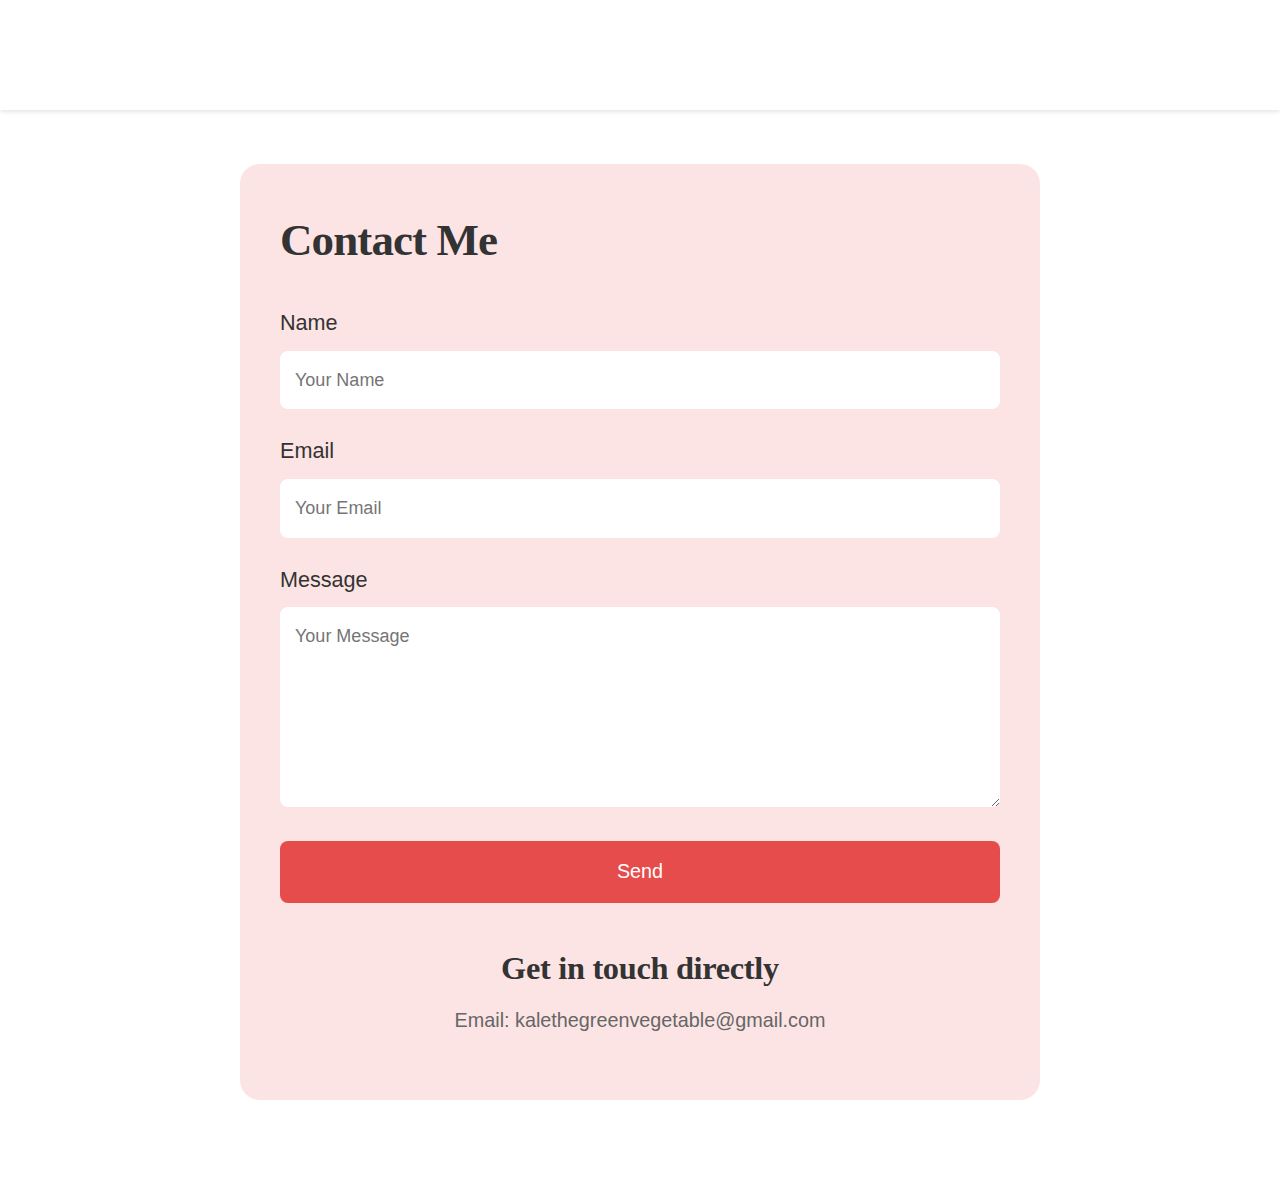
==== contact.html @ 5ba56199 "Update" ====
<!DOCTYPE html>
<html lang="en">

<head>
    <meta charset="utf-8">
    <meta name="viewport" content="width=device-width, initial-scale=1.0">
    <link rel="icon" href="img/kale-logo.png" sizes="32x32">
    <title>Contact Us | Kale Nutrition</title>
    <link rel="stylesheet" href="css/reset.css">
    <link rel="stylesheet" href="css/styles.css">
    <style>
        .contact-form {
            max-width: 800px;
            margin: 40px auto;
            padding: 40px;
            background-color: #fce4e4;
            border-radius: 20px;
        }

        .contact-form h1 {
            font-size: 2.5em;
            margin-bottom: 30px;
            color: #333;
        }

        .form-group {
            margin-bottom: 25px;
        }

        .form-group label {
            display: block;
            font-size: 1.2em;
            margin-bottom: 10px;
            color: #333;
        }

        .form-group input,
        .form-group textarea {
            width: 100%;
            padding: 15px;
            border: none;
            border-radius: 8px;
            font-size: 1em;
        }

        .form-group textarea {
            height: 200px;
            resize: vertical;
        }

        .submit-btn {
            width: 100%;
            padding: 15px;
            background-color: #e74c4c;
            color: white;
            border: none;
            border-radius: 8px;
            font-size: 1.1em;
            cursor: pointer;
            transition: background-color 0.3s;
        }

        .submit-btn:hover {
            background-color: #d43d3d;
        }

        .direct-contact {
            text-align: center;
            margin-top: 40px;
        }

        .direct-contact h2 {
            font-size: 1.8em;
            margin-bottom: 10px;
            color: #333;
        }

        .direct-contact p {
            font-size: 1.1em;
            color: #666;
        }
    </style>
</head>

<body>
    <button class="toggle-nav" aria-label="Toggle navigation">
        <span class="hamburger-line"></span>
        <span class="hamburger-line"></span>
        <span class="hamburger-line"></span>
    </button>
    <nav class="main-nav">
        <ul>
            <li>
                <a href="/" class="site-logo">
                    <img src="img/kale-logo.png" alt="Kale Nutrition Logo">
                </a>
            </li>
            <li><a href="/#benefits">Health Benefits</a></li>
            <li><a href="/#nutrition">Nutrition Facts</a></li>
            <li><a href="/#tips">Cooking Tips</a></li>
            <li><a href="/#growing">Growing Guide</a></li>
            <li><a href="/#faq">FAQ</a></li>
            <li><a href="/#about">About Kaleah</a></li>
            <li><a href="/contact.html">Contact</a></li>
        </ul>
    </nav>

    <main>
        <div class="contact-form">
            <h1>Contact Me</h1>
            <form action="mailto:kalethegreenvegetable@gmail.com" method="post" enctype="text/plain">
                <div class="form-group">
                    <label for="name">Name</label>
                    <input type="text" id="name" name="name" placeholder="Your Name" required>
                </div>
                <div class="form-group">
                    <label for="email">Email</label>
                    <input type="email" id="email" name="email" placeholder="Your Email" required>
                </div>
                <div class="form-group">
                    <label for="message">Message</label>
                    <textarea id="message" name="message" placeholder="Your Message" required></textarea>
                </div>
                <button type="submit" class="submit-btn">Send</button>
            </form>
            <div class="direct-contact">
                <h2>Get in touch directly</h2>
                <p>Email: kalethegreenvegetable@gmail.com</p>
            </div>
        </div>
    </main>

    <script src="js/main.js"></script>
</body>

</html>
---- css/styles.css ----
:root {
  --kale-green: #557763;
  --text-gray: #666;
  --white: #fff;
  --transition-speed: 0.3s;
}

/* Keyframe Animations */
@keyframes fadeIn {
  from {
    opacity: 0;
    transform: translateY(20px);
  }
  to {
    opacity: 1;
    transform: translateY(0);
  }
}

@keyframes shine {
  from {
    background-position: -200% center;
  }
  to {
    background-position: 200% center;
  }
}

@keyframes bounce {
  0%,
  100% {
    transform: scale(1);
  }
  50% {
    transform: scale(1.02);
  }
}

@keyframes slideDown {
  from {
    opacity: 0;
    transform: translateY(-10px);
  }
  to {
    opacity: 1;
    transform: translateY(0);
  }
}

/* Base styles */
* {
  box-sizing: border-box;
  margin: 0;
  padding: 0;
}

html {
  scroll-behavior: smooth;
  scroll-padding-top: 80px; /* Add padding for fixed header */
}

body {
  font-family: "Open Sans", sans-serif;
  color: var(--text-gray);
  font-size: 18px;
  line-height: 1.6;
  overflow-x: hidden;
}

img {
  max-width: 100%;
  height: auto;
  display: block;
}

/* Typography */
h1,
h2,
h3 {
  font-family: "Source Serif Pro", serif;
  font-weight: 600;
}

/* Logo styles */
.site-logo {
  height: 50px;
  width: auto;
  margin-right: 2rem;
}

.site-logo img {
  height: 100%;
  width: auto;
  transition: transform var(--transition-speed);
}

.site-logo:hover img {
  transform: scale(1.05);
}

/* Popup card styles */
.popup-card {
  background: white;
  padding: 2rem;
  border-radius: 12px;
  box-shadow: 0 8px 24px rgba(0, 0, 0, 0.12);
  margin: 2rem auto;
  max-width: 800px;
  text-align: center;
  transform: translateY(20px);
  opacity: 0;
  animation: cardPopup 0.6s ease-out forwards;
  transition: transform var(--transition-speed),
    box-shadow var(--transition-speed);
}

.popup-card:hover {
  transform: translateY(-5px);
  box-shadow: 0 12px 32px rgba(0, 0, 0, 0.15);
}

@keyframes cardPopup {
  from {
    opacity: 0;
    transform: translateY(20px);
  }
  to {
    opacity: 1;
    transform: translateY(0);
  }
}

p {
  font-size: 1.1rem;
  margin-bottom: 1.5rem;
  max-width: 70ch; /* Optimal line length for readability */
}

/* Header styles */
.header-bg-wrap {
  position: relative;
  width: 100%;
  height: 100vh;
  min-height: 500px;
  overflow: hidden;
  display: flex;
  align-items: center;
  justify-content: center;
  text-align: center;
}

.header-bg-image {
  position: absolute;
  top: 0;
  left: 0;
  width: 100%;
  height: 100%;
  object-fit: cover;
  z-index: 1;
}

.header-overlay {
  position: absolute;
  top: 0;
  left: 0;
  width: 100%;
  height: 100%;
  background-color: rgba(0, 0, 0, 0.7); /* Darkened overlay */
  z-index: 2;
}

.header-content {
  position: relative;
  z-index: 3;
  color: #ffffff;
  text-shadow: 2px 2px 4px rgba(0, 0, 0, 0.8);
  animation: fadeIn 1.2s ease-out;
}

.shine {
  color: #2eea26;
  text-shadow: 2px 2px 4px rgba(0, 0, 0, 0.8), 0 0 20px rgba(46, 234, 38, 0.6);
  background: linear-gradient(90deg, #2eea26, #fff, #2eea26);
  background-size: 200% auto;
  -webkit-background-clip: text;
  background-clip: text;
  color: transparent;
  animation: shine 3s linear infinite;
}

h1 {
  font-size: clamp(2.5rem, 5vw, 3.5rem);
  margin-bottom: 1rem;
  letter-spacing: -0.02em;
  font-weight: 700;
}

h2 {
  font-size: clamp(1.8rem, 4vw, 2.5rem);
  margin: 2rem 0;
  letter-spacing: -0.01em;
  font-weight: 600;
  scroll-margin-top: 80px; /* Add margin for fixed header */
}

h3 {
  font-size: 2rem;
  margin: 1.5rem 0;
  scroll-margin-top: 80px; /* Add margin for fixed header */
}

/* Navigation - Made Sticky */
nav {
  position: fixed;
  top: 0;
  left: 0;
  width: 100%;
  background-color: rgba(255, 255, 255, 0.95);
  box-shadow: 0 2px 4px rgba(0, 0, 0, 0.1);
  z-index: 1000;
  transition: transform var(--transition-speed) ease-in-out;
}

nav ul {
  list-style: none;
  display: flex;
  justify-content: flex-start;
  align-items: center;
  padding: 1rem 2rem;
  max-width: 1200px;
  margin: 0 auto;
}

nav ul li {
  opacity: 0;
  animation: fadeIn 0.5s ease-out forwards;
}

nav ul li:nth-child(1) {
  animation-delay: 0.1s;
}
nav ul li:nth-child(2) {
  animation-delay: 0.2s;
}
nav ul li:nth-child(3) {
  animation-delay: 0.3s;
}
nav ul li:nth-child(4) {
  animation-delay: 0.4s;
}
nav ul li:nth-child(5) {
  animation-delay: 0.5s;
}

nav a {
  display: block;
  padding: 0.75rem 1.5rem;
  color: var(--kale-green);
  text-decoration: none;
  font-weight: 600;
  text-transform: uppercase;
  transition: color var(--transition-speed);
}

nav a:hover {
  color: #11c109;
}

/* Mobile Navigation */
@media (max-width: 799px) {
  nav {
    left: -100%;
    width: 80%;
    height: 100vh;
    padding-top: 4rem;
    background-color: rgba(255, 255, 255, 0.98);
    transition: transform var(--transition-speed) ease-in-out;
  }

  nav.show-nav {
    transform: translateX(100%);
    box-shadow: 2px 0 10px rgba(0, 0, 0, 0.1);
  }

  nav ul {
    flex-direction: column;
    align-items: flex-end;
    gap: 1rem;
  }

  nav a {
    font-size: 1.2rem;
    padding: 1rem 2rem;
    width: 100%;
    text-align: center;
  }

  .toggle-nav {
    position: fixed;
    top: 1rem;
    right: 1rem;
    z-index: 1001;
    width: 40px;
    height: 40px;
    background: white;
    border: none;
    border-radius: 4px;
    cursor: pointer;
    box-shadow: 0 2px 4px rgba(0, 0, 0, 0.1);
    display: flex;
    flex-direction: column;
    justify-content: center;
    align-items: center;
    gap: 6px;
    padding: 8px;
    transition: transform 0.3s ease;
  }

  .hamburger-line {
    display: block;
    width: 100%;
    height: 2px;
    background-color: black;
    transition: transform 0.3s ease, opacity 0.3s ease;
    transform-origin: center;
  }

  .toggle-nav.active .hamburger-line:nth-child(1) {
    transform: translateY(8px) rotate(45deg);
  }

  .toggle-nav.active .hamburger-line:nth-child(2) {
    opacity: 0;
  }

  .toggle-nav.active .hamburger-line:nth-child(3) {
    transform: translateY(-8px) rotate(-45deg);
  }

  .toggle-nav:hover {
    transform: scale(1.05);
  }
}

/* Main Content */
main {
  max-width: 1200px;
  margin: 0 auto;
  padding: 2rem;
  margin-top: 60px; /* Space for fixed navigation */
}

.content {
  margin: 2rem auto;
}

.image-container {
  margin: 2rem 0;
  border-radius: 8px;
  overflow: hidden;
  box-shadow: 0 4px 6px rgba(0, 0, 0, 0.1);
}

.image-container img {
  width: 100%;
  transition: transform var(--transition-speed);
}

.image-container img:hover {
  transform: scale(1.02);
}

.outer-container {
  display: flex;
  flex-direction: column;
  gap: 2rem;
  margin-bottom: 5rem;
}

.inner-container {
  flex: 1;
}

/* FAQ Section */
.faq-section {
  background-color: #f9f9f9;
  padding: 3rem clamp(1rem, 5vw, 2rem);
  border-radius: 8px;
  margin: 3rem 0;
  box-shadow: 0 4px 6px rgba(0, 0, 0, 0.05);
}

.faq-section h3 {
  color: var(--kale-green);
  font-size: clamp(1.2rem, 3vw, 1.5rem);
  margin-top: 2rem;
  padding-left: 1.5rem;
  position: relative;
  cursor: pointer;
}

.faq-section h3::before {
  content: "+";
  position: absolute;
  left: 0;
  color: var(--kale-green);
  transition: transform 0.3s ease;
}

.faq-section h3:hover::before {
  animation: bounce 0.6s ease-in-out;
}

.faq-section .answer {
  margin: 1rem 0 2rem;
  padding-left: 1.5rem;
  font-size: clamp(1rem, 2vw, 1.1rem);
  display: none;
  animation: slideDown 0.4s ease-out;
}

.faq-section .answer.show {
  display: block;
}

.faq-section h3.active::before {
  content: "-";
}

/* Footer */
footer {
  background-color: var(--kale-green);
  color: var(--white);
  padding: 3rem 0;
  margin-top: 3rem;
}

.bg-container {
  max-width: 1200px;
  margin: 0 auto;
  padding: 0 2rem;
}

.footer-heading {
  color: var(--white);
  text-align: center;
  margin-bottom: 2rem;
}

.author-section {
  display: flex;
  gap: 2rem;
  margin: 2rem 0;
  align-items: center;
}

.author-image {
  width: 200px;
  height: 200px;
  border-radius: 50%;
  object-fit: cover;
  border: 4px solid var(--white);
}

footer ol {
  list-style: none;
  display: flex;
  flex-wrap: wrap;
  justify-content: center;
  gap: 2rem;
  margin-top: 2rem;
}

footer a {
  color: var(--white);
  text-decoration: none;
  transition: opacity var(--transition-speed);
}

footer a:hover {
  opacity: 0.8;
}

/* Social Icons */
.social-icons {
  display: flex;
  justify-content: center;
  gap: 1.5rem;
  margin-top: 2rem;
}

.social-icon {
  display: inline-flex;
  align-items: center;
  justify-content: center;
  width: 50px;
  height: 50px;
  border-radius: 50%;
  background-color: rgba(255, 255, 255, 0.2);
  transition: all var(--transition-speed);
}

.social-icon svg {
  width: 24px;
  height: 24px;
}

.social-icon:hover {
  background-color: rgba(255, 255, 255, 0.4);
  transform: translateY(-3px);
}

/* Responsive Design */
@media (min-width: 800px) {
  .toggle-nav {
    display: none;
  }

  nav {
    position: fixed;
    width: 100%;
    height: auto;
    background-color: rgba(255, 255, 255, 0.95);
    transform: none;
  }

  nav ul {
    padding: 0.5rem;
    display: flex;
    justify-content: center;
    gap: 0.5rem;
    flex-wrap: wrap;
  }

  nav a {
    padding: 0.35rem 0.75rem;
    font-size: 0.9rem;
    letter-spacing: 0.5px;
  }

  .site-logo {
    height: 40px;
    margin-right: 1rem;
  }

  .outer-container {
    flex-direction: row;
  }
}

/* Additional styles for large screens */
@media (min-width: 1200px) {
  nav ul {
    gap: 1rem;
  }

  nav a {
    font-size: 1rem;
    padding: 0.4rem 0.9rem;
  }
}

/* -- Code for the Cookie Compliance popover window -- */
#cookie-notice {
  position: fixed;
  bottom: 0;
  left: 0;
  right: 0;
  background: rgba(0, 0, 0, 0.9);
  color: white;
  padding: 1rem;
  text-align: center;
  z-index: 1000;
}

.cookie-content {
  max-width: 1200px;
  margin: 0 auto;
  display: flex;
  justify-content: center;
  align-items: center;
  gap: 1rem;
  flex-wrap: wrap;
}

.cookie-content p {
  margin: 0;
}

.cookie-content a {
  color: #2eea26;
  text-decoration: none;
}

.cookie-content a:hover {
  text-decoration: underline;
}

#cookie-accept {
  background: #2eea26;
  color: black;
  border: none;
  padding: 0.5rem 1rem;
  border-radius: 4px;
  cursor: pointer;
  font-weight: bold;
  transition: background-color 0.3s;
}

#cookie-accept:hover {
  background: #25c91f;
}
/* -- End of Code for the Cookie Compliance popover window -- */

/* Scroll to top button */
.scroll-top {
  position: fixed;
  bottom: 8rem;
  right: 1rem;
  width: 45px;
  height: 45px;
  background: white;
  border: none;
  border-radius: 50%;
  cursor: pointer;
  display: flex;
  align-items: center;
  justify-content: center;
  box-shadow: 0 2px 10px rgba(0, 0, 0, 0.1);
  opacity: 0;
  visibility: hidden;
  transform: translateY(20px);
  transition: all 0.3s ease;
  z-index: 1000;
}

.scroll-top.visible {
  opacity: 1;
  visibility: visible;
  transform: translateY(0);
}

.scroll-top svg {
  color: var(--kale-green);
  transition: transform 0.3s ease;
}

.scroll-top:hover {
  background: var(--kale-green);
}

.scroll-top:hover svg {
  color: white;
  transform: translateY(-2px);
}

/* Enhanced Responsive Design */
@media (max-width: 480px) {
  body {
    font-size: 16px;
  }

  .header-content {
    width: 90%;
    margin: 0 auto;
  }

  .author-section {
    flex-direction: column;
    text-align: center;
    gap: 1rem;
  }

  .author-image {
    width: 150px;
    height: 150px;
    margin: 0 auto;
  }

  main {
    padding: 1rem;
  }

  .image-container {
    margin: 1.5rem 0;
  }

  footer ol {
    flex-direction: column;
    align-items: center;
    gap: 1rem;
  }

  .social-icons {
    margin-top: 1.5rem;
  }

  .social-icon {
    width: 45px;
    height: 45px;
  }
}

@media (min-width: 481px) and (max-width: 767px) {
  .header-content {
    width: 80%;
    margin: 0 auto;
  }

  .author-section {
    flex-direction: column;
    text-align: center;
    gap: 2rem;
  }
}

@media (min-width: 768px) {
  .header-content {
    position: absolute;
    top: 50%;
    left: 50%;
    transform: translate(-50%, -50%);
    text-align: center;
    width: 80%;
    max-width: 1000px;
  }

  .author-section {
    flex-direction: row;
    align-items: center;
    text-align: left;
  }

  main {
    padding: clamp(2rem, 5vw, 4rem);
  }

  .image-container {
    margin: 2rem 0;
  }
}
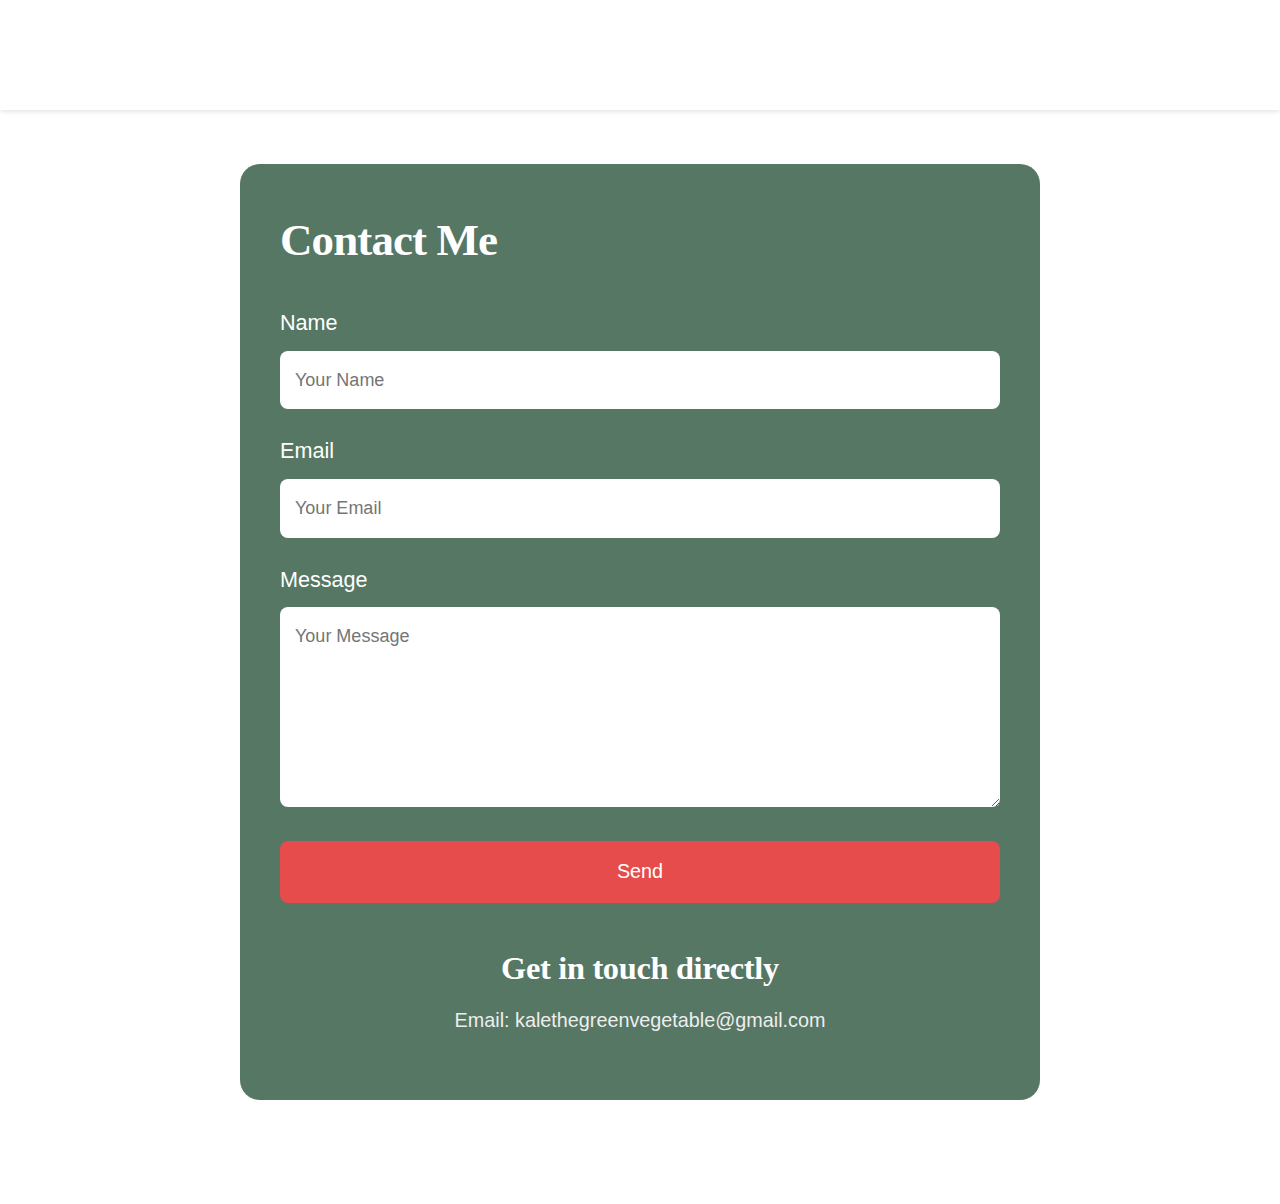
==== commit 2741dce5: "update" ====
--- a/contact.html
+++ b/contact.html
@@ -13,14 +13,15 @@
             max-width: 800px;
             margin: 40px auto;
             padding: 40px;
-            background-color: #fce4e4;
+            background-color: #557763;
+            color: white;
             border-radius: 20px;
         }
 
         .contact-form h1 {
             font-size: 2.5em;
             margin-bottom: 30px;
-            color: #333;
+            color: white;
         }
 
         .form-group {
@@ -31,7 +32,7 @@
             display: block;
             font-size: 1.2em;
             margin-bottom: 10px;
-            color: #333;
+            color: white;
         }
 
         .form-group input,
@@ -72,12 +73,12 @@
         .direct-contact h2 {
             font-size: 1.8em;
             margin-bottom: 10px;
-            color: #333;
+            color: white;
         }
 
         .direct-contact p {
             font-size: 1.1em;
-            color: #666;
+            color: #eee;
         }
     </style>
 </head>
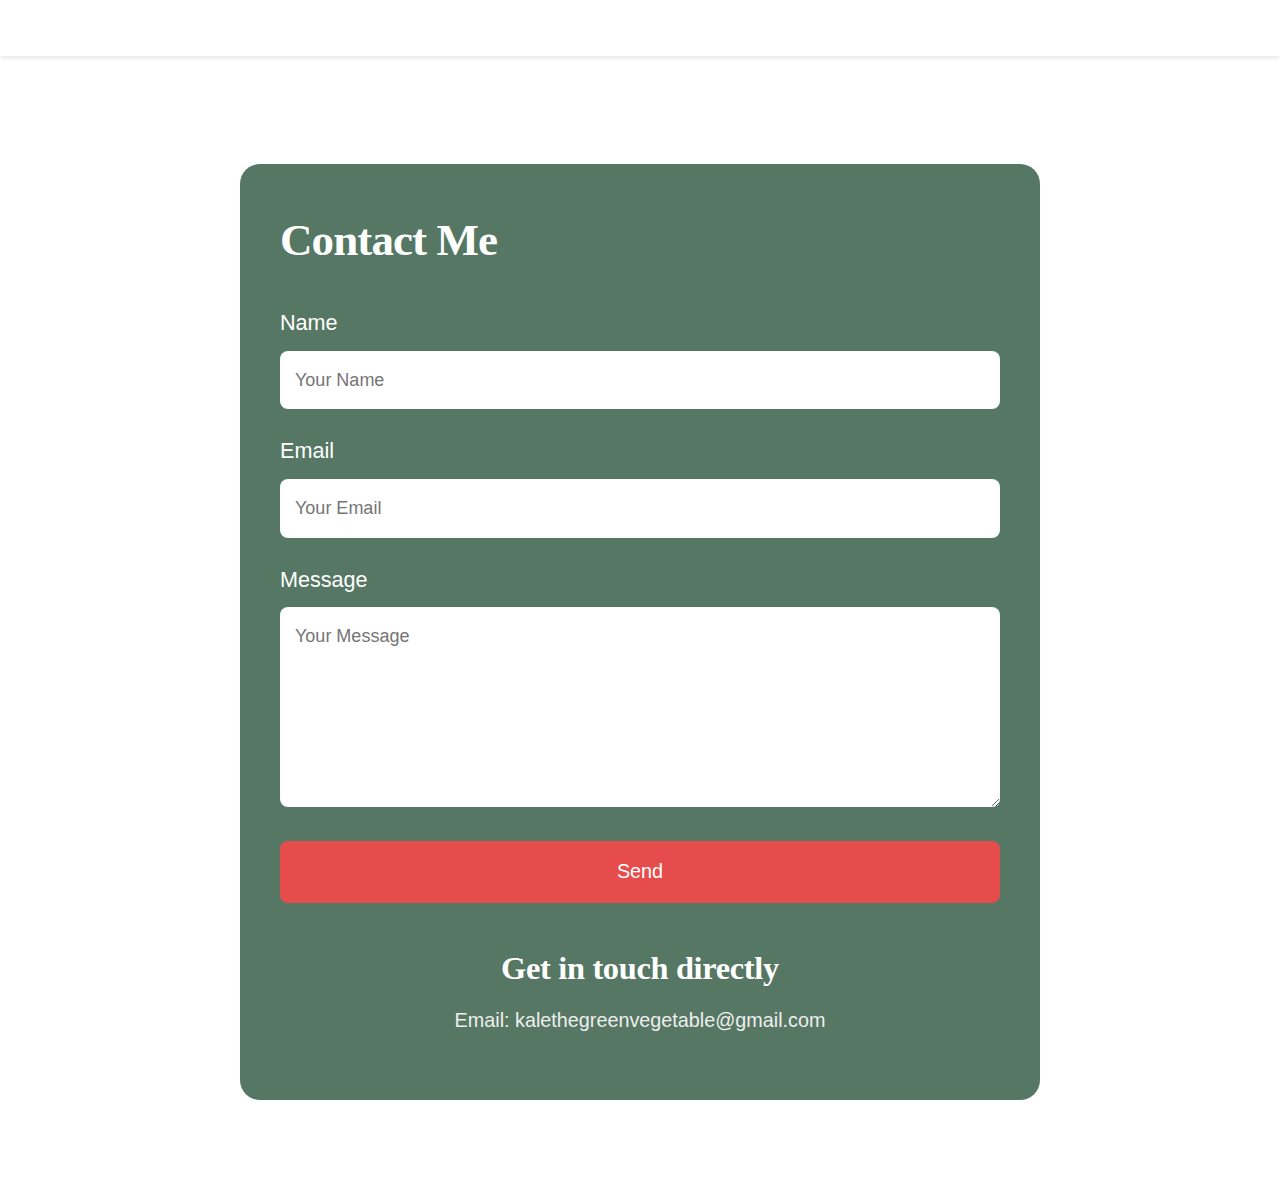
==== commit 1f6a3922: "Update" ====
--- a/contact.html
+++ b/contact.html
@@ -102,7 +102,6 @@
             <li><a href="/#growing">Growing Guide</a></li>
             <li><a href="/#faq">FAQ</a></li>
             <li><a href="/#about">About Kaleah</a></li>
-            <li><a href="/contact.html">Contact</a></li>
         </ul>
     </nav>
 
